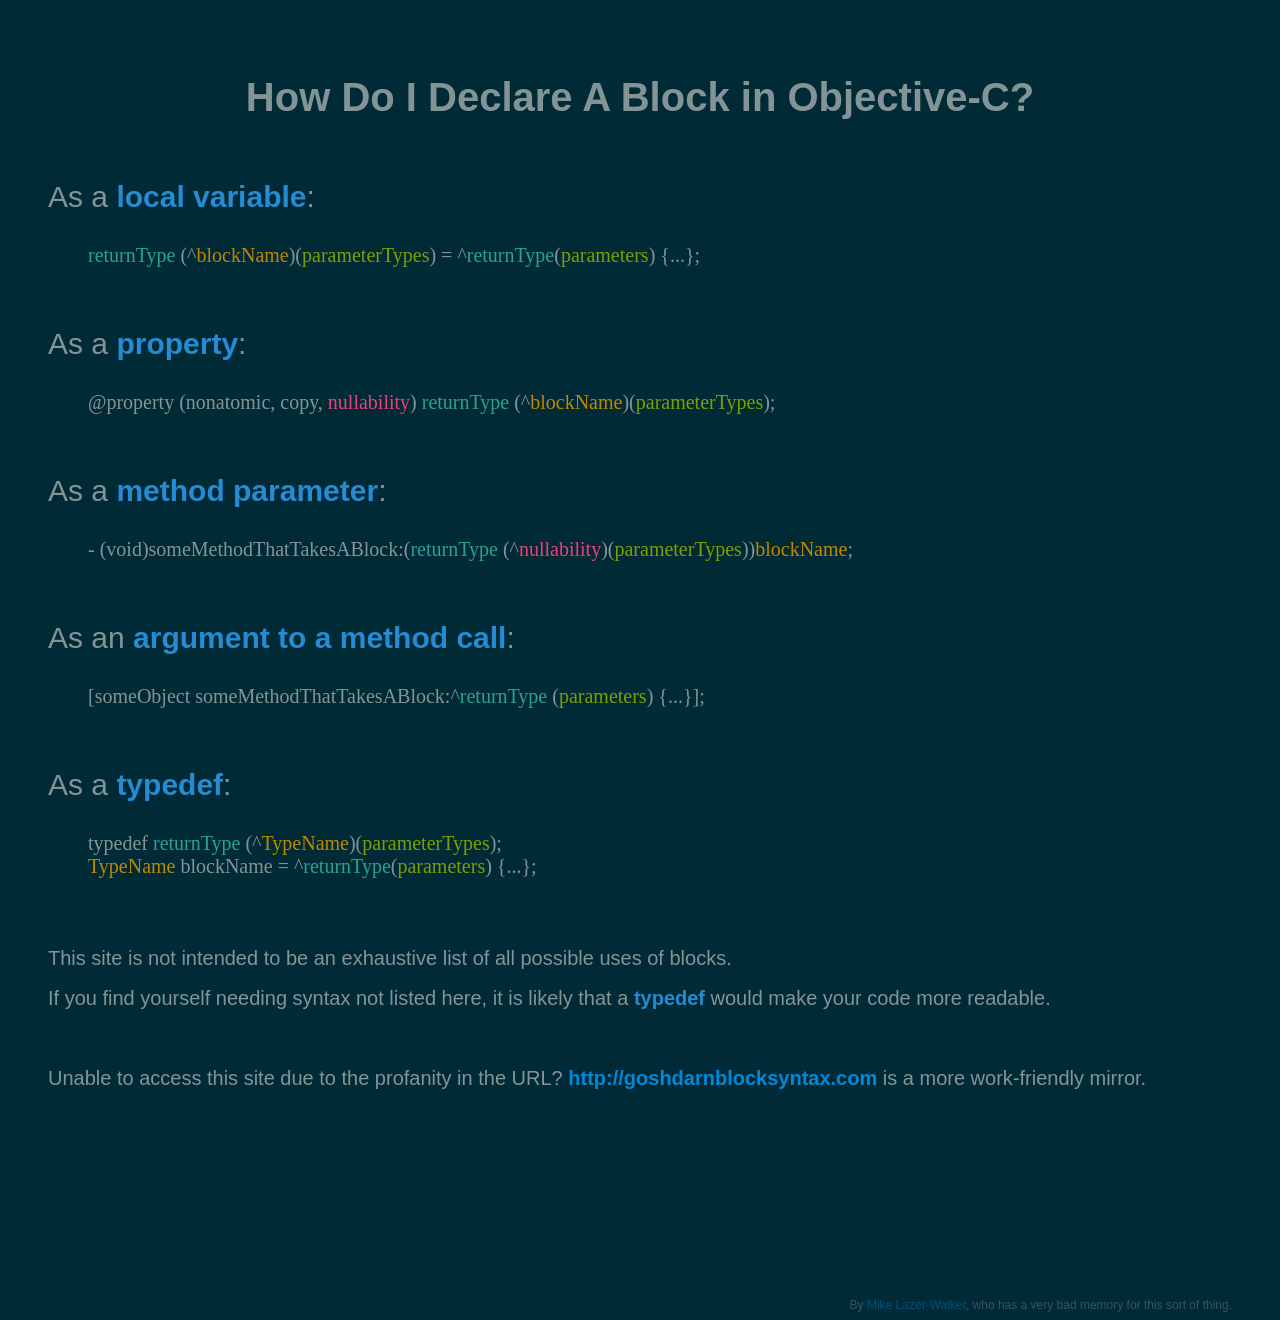
==== index.html @ ea744346 "index kekjjekke" ====
<!DOCTYPE html>
<html>
<head>
  <title>How Do I Declare A Block in Objective-C?</title>
  <style>
    body {
      background-color: #002b36;
      color: #839496;
      font-family: Lucida Grande, sans-serif;
      font-size: 20px;
      padding: 40px;
      padding-bottom: 0;
    }

    strong {
      color: #268bd2;
    }

    h1 {
      font-size: 40px;
      margin-bottom: 1.5em;
      text-align: center;
    }

    h2 {
      font-weight: normal;
    }

    .return {
      color: #2aa198;
    }

    .name {
      color: #BC8800;
    }

    .parameter-types, .parameters {
      color: #7C9F00;
    }
    
    .nullability {
      color: #EC407A;
    }

    .disclaimer {
      line-height: 2em;
    }

    code {
      display: block;
      font-family: Monaco, Menlo;
      font-size: 20px;
      margin-bottom: 3em;
      margin-left: 40px;
      margin-top: 1.5em;
    }

    footer {
      font-size: 12px;
      margin-top: 200px;
      opacity: 0.4;
      text-align: right;
    }

    a {
      color: #0088D9;
      text-decoration: none;
    }

  </style>

  <style media="print">
    body {
      background-color: #FFFFFF;
      font-size: 16px;
      padding: 20px;
    }

    h1 {
      font-size: 28px;
      margin-bottom: 1em;
    }

    code {
      font-size: 16px;
      margin-bottom: 2em;
      margin-left: 20px;
    }

    footer {
      font-size: 10px;
      margin-top: 40px;
    }
  </style>

  <link rel="apple-touch-icon" sizes="57x57" href="/apple-touch-icon-57x57.png">
  <link rel="apple-touch-icon" sizes="114x114" href="/apple-touch-icon-114x114.png">
  <link rel="apple-touch-icon" sizes="72x72" href="/apple-touch-icon-72x72.png">
  <link rel="apple-touch-icon" sizes="144x144" href="/apple-touch-icon-144x144.png">
  <link rel="apple-touch-icon" sizes="60x60" href="/apple-touch-icon-60x60.png">
  <link rel="apple-touch-icon" sizes="120x120" href="/apple-touch-icon-120x120.png">
  <link rel="apple-touch-icon" sizes="76x76" href="/apple-touch-icon-76x76.png">
  <link rel="apple-touch-icon" sizes="152x152" href="/apple-touch-icon-152x152.png">
  <link rel="icon" type="image/png" href="/favicon-196x196.png" sizes="196x196">
  <link rel="icon" type="image/png" href="/favicon-160x160.png" sizes="160x160">
  <link rel="icon" type="image/png" href="/favicon-96x96.png" sizes="96x96">
  <link rel="icon" type="image/png" href="/favicon-16x16.png" sizes="16x16">
  <link rel="icon" type="image/png" href="/favicon-32x32.png" sizes="32x32">
</head>

<body>
  <h1>How Do I Declare A Block in Objective-C?</h1>

  <div>
    <h2>As a <strong>local variable</strong>:</h2>
    <code>
      <span class="return">returnType</span> (^<span class="name">blockName</span>)(<span class="parameter-types">parameterTypes</span>) = ^<span class="return">returnType</span>(<span class="parameters">parameters</span>) {...};
    </code>
  </div>

  <div>
    <h2>As a <strong>property</strong>:</h2>
    <code>
      @property (nonatomic, copy, <span class="nullability">nullability</span>) <span class="return">returnType</span> (^<span class="name">blockName</span>)(<span class="parameter-types">parameterTypes</span>);
    </code>
  </div>

  <div>
    <h2>As a <strong>method parameter</strong>:</h2>
    <code>
      - (void)someMethodThatTakesABlock:(<span class="return">returnType</span> (^<span class="nullability">nullability</span>)(<span class="parameter-types">parameterTypes</span>))<span class="name">blockName</span>;
    </code>
  </div>

  <div>
    <h2>As an <strong>argument to a method call</strong>:</h2>
    <code>
      [someObject someMethodThatTakesABlock:^<span class="return">returnType</span> (<span class="parameters">parameters</span>) {...}];
    </code>
  </div>

  <div>
    <h2>As a <strong>typedef</strong>:</h2>
    <code>
      typedef <span class="return">returnType</span> (^<span class="name">TypeName</span>)(<span class="parameter-types">parameterTypes</span>);<br/>
      <span class="name">TypeName</span> blockName = ^<span class="return">returnType</span>(<span class="parameters">parameters</span>) {...};
    </code>
  </div>

  <div class="disclaimer">
    This site is not intended to be an exhaustive list of all possible uses of blocks.<br>
    If you find yourself needing syntax not listed here, it is likely that a <strong>typedef</strong> would make your code more readable.<br>
    <br>
    Unable to access this site due to the profanity in the URL? <strong><a href="http://goshdarnblocksyntax.com">http://goshdarnblocksyntax.com</a></strong> is a more work-friendly mirror.
  </div>

  <footer>By <a href="http://lazerwalker.com">Mike Lazer-Walker</a>, who has a very bad memory for this sort of thing.</footer>

  <script>
    (function(i,s,o,g,r,a,m){i['GoogleAnalyticsObject']=r;i[r]=i[r]||function(){
    (i[r].q=i[r].q||[]).push(arguments)},i[r].l=1*new Date();a=s.createElement(o),
    m=s.getElementsByTagName(o)[0];a.async=1;a.src=g;m.parentNode.insertBefore(a,m)
    })(window,document,'script','//www.google-analytics.com/analytics.js','ga');

    ga('create', 'UA-43658906-1', 'fuckingblocksyntax.com');
    ga('send', 'pageview');
  </script>

</body>
</html>
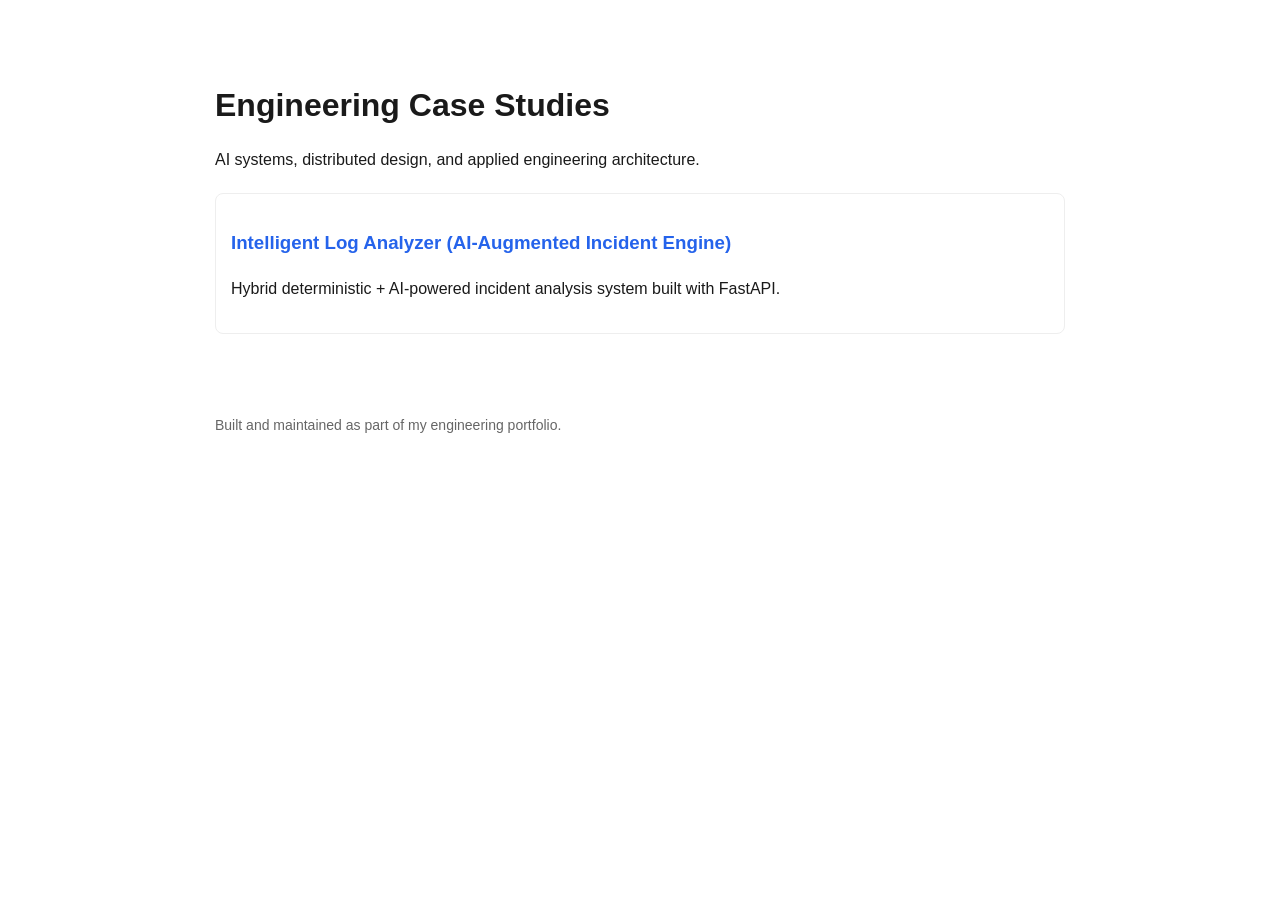
==== commit 0fdd215d: "Add files via upload" ====
--- a/index.html
+++ b/index.html
@@ -2,170 +2,30 @@
 <!DOCTYPE html>
 <html>
 <head>
-  <title>How Do I Declare A Block in Objective-C?</title>
-  <style>
-    body {
-      background-color: #002b36;
-      color: #839496;
-      font-family: Lucida Grande, sans-serif;
-      font-size: 20px;
-      padding: 40px;
-      padding-bottom: 0;
-    }
+    <title>Engineering Portfolio</title>
+    <link rel="stylesheet" href="style.css">
+</head>
+<body>
+<div class="container">
 
-    strong {
-      color: #268bd2;
-    }
+    <h1>Engineering Case Studies</h1>
+    <p>AI systems, distributed design, and applied engineering architecture.</p>
 
-    h1 {
-      font-size: 40px;
-      margin-bottom: 1.5em;
-      text-align: center;
-    }
+    <div class="project-link">
+        <h3>
+            <a href="projects/intelligent-log-analyzer.html">
+                Intelligent Log Analyzer (AI-Augmented Incident Engine)
+            </a>
+        </h3>
+        <p>
+            Hybrid deterministic + AI-powered incident analysis system built with FastAPI.
+        </p>
+    </div>
 
-    h2 {
-      font-weight: normal;
-    }
+    <div class="footer">
+        Built and maintained as part of my engineering portfolio.
+    </div>
 
-    .return {
-      color: #2aa198;
-    }
-
-    .name {
-      color: #BC8800;
-    }
-
-    .parameter-types, .parameters {
-      color: #7C9F00;
-    }
-    
-    .nullability {
-      color: #EC407A;
-    }
-
-    .disclaimer {
-      line-height: 2em;
-    }
-
-    code {
-      display: block;
-      font-family: Monaco, Menlo;
-      font-size: 20px;
-      margin-bottom: 3em;
-      margin-left: 40px;
-      margin-top: 1.5em;
-    }
-
-    footer {
-      font-size: 12px;
-      margin-top: 200px;
-      opacity: 0.4;
-      text-align: right;
-    }
-
-    a {
-      color: #0088D9;
-      text-decoration: none;
-    }
-
-  </style>
-
-  <style media="print">
-    body {
-      background-color: #FFFFFF;
-      font-size: 16px;
-      padding: 20px;
-    }
-
-    h1 {
-      font-size: 28px;
-      margin-bottom: 1em;
-    }
-
-    code {
-      font-size: 16px;
-      margin-bottom: 2em;
-      margin-left: 20px;
-    }
-
-    footer {
-      font-size: 10px;
-      margin-top: 40px;
-    }
-  </style>
-
-  <link rel="apple-touch-icon" sizes="57x57" href="/apple-touch-icon-57x57.png">
-  <link rel="apple-touch-icon" sizes="114x114" href="/apple-touch-icon-114x114.png">
-  <link rel="apple-touch-icon" sizes="72x72" href="/apple-touch-icon-72x72.png">
-  <link rel="apple-touch-icon" sizes="144x144" href="/apple-touch-icon-144x144.png">
-  <link rel="apple-touch-icon" sizes="60x60" href="/apple-touch-icon-60x60.png">
-  <link rel="apple-touch-icon" sizes="120x120" href="/apple-touch-icon-120x120.png">
-  <link rel="apple-touch-icon" sizes="76x76" href="/apple-touch-icon-76x76.png">
-  <link rel="apple-touch-icon" sizes="152x152" href="/apple-touch-icon-152x152.png">
-  <link rel="icon" type="image/png" href="/favicon-196x196.png" sizes="196x196">
-  <link rel="icon" type="image/png" href="/favicon-160x160.png" sizes="160x160">
-  <link rel="icon" type="image/png" href="/favicon-96x96.png" sizes="96x96">
-  <link rel="icon" type="image/png" href="/favicon-16x16.png" sizes="16x16">
-  <link rel="icon" type="image/png" href="/favicon-32x32.png" sizes="32x32">
-</head>
-
-<body>
-  <h1>How Do I Declare A Block in Objective-C?</h1>
-
-  <div>
-    <h2>As a <strong>local variable</strong>:</h2>
-    <code>
-      <span class="return">returnType</span> (^<span class="name">blockName</span>)(<span class="parameter-types">parameterTypes</span>) = ^<span class="return">returnType</span>(<span class="parameters">parameters</span>) {...};
-    </code>
-  </div>
-
-  <div>
-    <h2>As a <strong>property</strong>:</h2>
-    <code>
-      @property (nonatomic, copy, <span class="nullability">nullability</span>) <span class="return">returnType</span> (^<span class="name">blockName</span>)(<span class="parameter-types">parameterTypes</span>);
-    </code>
-  </div>
-
-  <div>
-    <h2>As a <strong>method parameter</strong>:</h2>
-    <code>
-      - (void)someMethodThatTakesABlock:(<span class="return">returnType</span> (^<span class="nullability">nullability</span>)(<span class="parameter-types">parameterTypes</span>))<span class="name">blockName</span>;
-    </code>
-  </div>
-
-  <div>
-    <h2>As an <strong>argument to a method call</strong>:</h2>
-    <code>
-      [someObject someMethodThatTakesABlock:^<span class="return">returnType</span> (<span class="parameters">parameters</span>) {...}];
-    </code>
-  </div>
-
-  <div>
-    <h2>As a <strong>typedef</strong>:</h2>
-    <code>
-      typedef <span class="return">returnType</span> (^<span class="name">TypeName</span>)(<span class="parameter-types">parameterTypes</span>);<br/>
-      <span class="name">TypeName</span> blockName = ^<span class="return">returnType</span>(<span class="parameters">parameters</span>) {...};
-    </code>
-  </div>
-
-  <div class="disclaimer">
-    This site is not intended to be an exhaustive list of all possible uses of blocks.<br>
-    If you find yourself needing syntax not listed here, it is likely that a <strong>typedef</strong> would make your code more readable.<br>
-    <br>
-    Unable to access this site due to the profanity in the URL? <strong><a href="http://goshdarnblocksyntax.com">http://goshdarnblocksyntax.com</a></strong> is a more work-friendly mirror.
-  </div>
-
-  <footer>By <a href="http://lazerwalker.com">Mike Lazer-Walker</a>, who has a very bad memory for this sort of thing.</footer>
-
-  <script>
-    (function(i,s,o,g,r,a,m){i['GoogleAnalyticsObject']=r;i[r]=i[r]||function(){
-    (i[r].q=i[r].q||[]).push(arguments)},i[r].l=1*new Date();a=s.createElement(o),
-    m=s.getElementsByTagName(o)[0];a.async=1;a.src=g;m.parentNode.insertBefore(a,m)
-    })(window,document,'script','//www.google-analytics.com/analytics.js','ga');
-
-    ga('create', 'UA-43658906-1', 'fuckingblocksyntax.com');
-    ga('send', 'pageview');
-  </script>
-
+</div>
 </body>
 </html>
--- a/style.css
+++ b/style.css
@@ -0,0 +1,49 @@
+
+body {
+    font-family: -apple-system, BlinkMacSystemFont, 'Segoe UI', Roboto, sans-serif;
+    margin: 0;
+    padding: 0;
+    background: #ffffff;
+    color: #1a1a1a;
+    line-height: 1.6;
+}
+
+.container {
+    max-width: 850px;
+    margin: 80px auto;
+    padding: 0 20px;
+}
+
+h1 {
+    font-size: 32px;
+    margin-bottom: 10px;
+}
+
+h2 {
+    margin-top: 50px;
+    font-size: 22px;
+    border-bottom: 1px solid #eee;
+    padding-bottom: 8px;
+}
+
+a {
+    color: #2563eb;
+    text-decoration: none;
+}
+
+a:hover {
+    text-decoration: underline;
+}
+
+.project-link {
+    margin-top: 20px;
+    padding: 15px;
+    border: 1px solid #eee;
+    border-radius: 8px;
+}
+
+.footer {
+    margin-top: 80px;
+    font-size: 14px;
+    color: #666;
+}
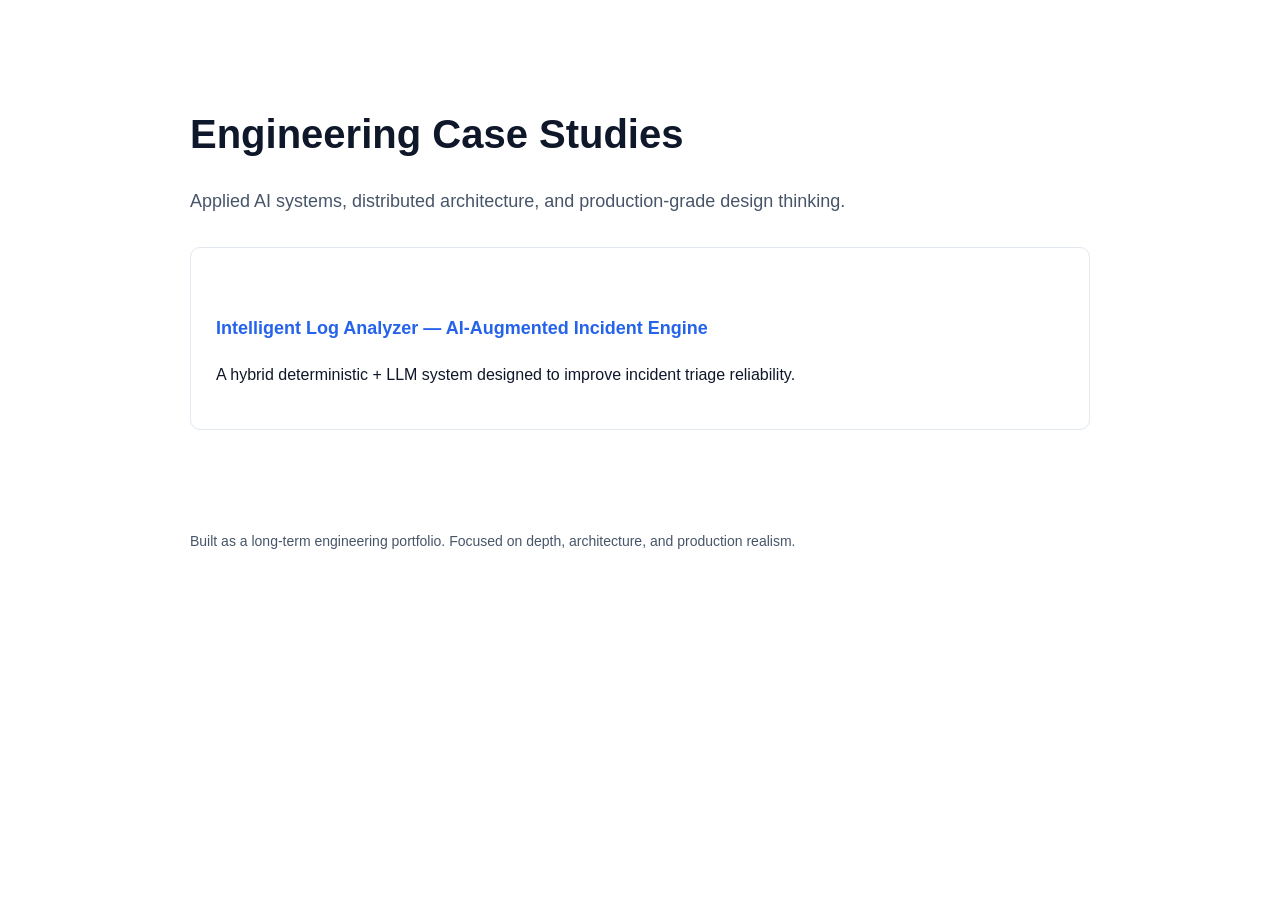
==== commit 8d409f75: "Add files via upload" ====
--- a/index.html
+++ b/index.html
@@ -8,22 +8,24 @@
 <body>
 <div class="container">
 
-    <h1>Engineering Case Studies</h1>
-    <p>AI systems, distributed design, and applied engineering architecture.</p>
+    <div class="hero">
+        <h1>Engineering Case Studies</h1>
+        <p>Applied AI systems, distributed architecture, and production-grade design thinking.</p>
+    </div>
 
-    <div class="project-link">
+    <div class="card">
         <h3>
             <a href="projects/intelligent-log-analyzer.html">
-                Intelligent Log Analyzer (AI-Augmented Incident Engine)
+                Intelligent Log Analyzer — AI-Augmented Incident Engine
             </a>
         </h3>
         <p>
-            Hybrid deterministic + AI-powered incident analysis system built with FastAPI.
+            A hybrid deterministic + LLM system designed to improve incident triage reliability.
         </p>
     </div>
 
     <div class="footer">
-        Built and maintained as part of my engineering portfolio.
+        Built as a long-term engineering portfolio. Focused on depth, architecture, and production realism.
     </div>
 
 </div>
--- a/style.css
+++ b/style.css
@@ -1,33 +1,51 @@
+
+:root {
+    --text-primary: #0f172a;
+    --text-secondary: #475569;
+    --accent: #2563eb;
+    --border: #e2e8f0;
+    --bg: #ffffff;
+}
 
 body {
     font-family: -apple-system, BlinkMacSystemFont, 'Segoe UI', Roboto, sans-serif;
     margin: 0;
     padding: 0;
-    background: #ffffff;
-    color: #1a1a1a;
-    line-height: 1.6;
+    background: var(--bg);
+    color: var(--text-primary);
+    line-height: 1.7;
 }
 
 .container {
-    max-width: 850px;
-    margin: 80px auto;
-    padding: 0 20px;
+    max-width: 900px;
+    margin: 100px auto;
+    padding: 0 24px;
 }
 
-h1 {
-    font-size: 32px;
+.hero h1 {
+    font-size: 40px;
     margin-bottom: 10px;
 }
 
+.hero p {
+    font-size: 18px;
+    color: var(--text-secondary);
+}
+
 h2 {
-    margin-top: 50px;
-    font-size: 22px;
-    border-bottom: 1px solid #eee;
+    margin-top: 60px;
+    font-size: 24px;
+    border-bottom: 1px solid var(--border);
     padding-bottom: 8px;
 }
 
+h3 {
+    margin-top: 40px;
+    font-size: 18px;
+}
+
 a {
-    color: #2563eb;
+    color: var(--accent);
     text-decoration: none;
 }
 
@@ -35,15 +53,28 @@
     text-decoration: underline;
 }
 
-.project-link {
-    margin-top: 20px;
-    padding: 15px;
-    border: 1px solid #eee;
-    border-radius: 8px;
+.card {
+    margin-top: 30px;
+    padding: 25px;
+    border: 1px solid var(--border);
+    border-radius: 10px;
+    transition: 0.2s ease;
+}
+
+.card:hover {
+    border-color: var(--accent);
 }
 
 .footer {
-    margin-top: 80px;
+    margin-top: 100px;
     font-size: 14px;
-    color: #666;
+    color: var(--text-secondary);
 }
+
+.diagram {
+    margin-top: 30px;
+    padding: 20px;
+    border: 1px solid var(--border);
+    border-radius: 10px;
+    background: #f8fafc;
+}
